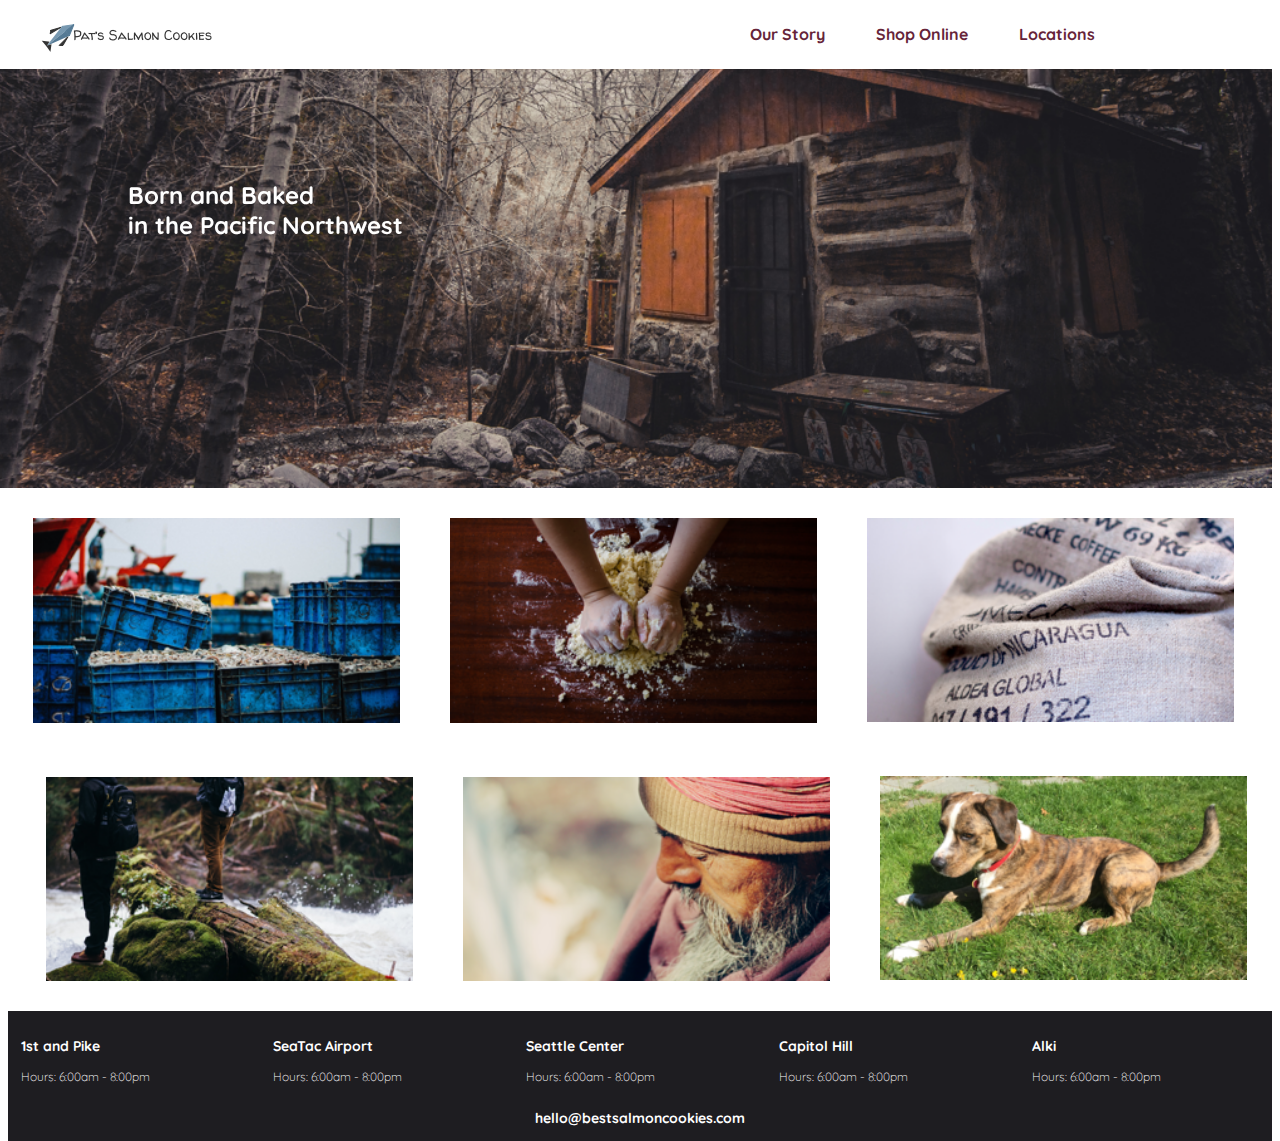
==== index.html @ 2729ce4f "create salmon cookies public homepage" ====
<!DOCTYPE html>
<html>
  <head>
    <meta charset="utf-8">
    <title>Pat's Salmon Cookies</title>
    <link  rel="stylesheet" type="text/css" href="style.css" />
  <link href="Images/salmonfavicon.png" rel="icon" type="image/png" />
  </head>
  <body>
    <header>
      <ul class="nav-bar">
        <li class="nav-bar-logo"><img src="Images/PatsLogo.png" </li>
        <li class="nav-list-item"><a class="nav-item-link" href="#our-story">Our Story</a></li>
        <li class="nav-list-item"><a class="nav-item-link" href="#">Shop Online</a></li>
        <li class="nav-list-item"><a class="nav-item-link" href="#locations">Locations</a></li>
      </ul>
    </header>
    <section class="banner">
      <h2 class="banner-text">Born and Baked <br>in the Pacific Northwest</h2>
      <img class="banner-image" src="Images/bannerImage.png" />
    </section>
    <section>
      <div class="row1">
        <img class="content-images1" src="Images/fisheries.png" />
      </div>
      <div class="row1">
        <img class="content-images1" src="Images/baking.png" />
      </div>
        <div class="row1">
        <img class="content-images1" src="Images/coffee.png" />
      </div>
      <div class="row2">
        <img class="content-images2" src="Images/salmonDog.png" />
      </div>
      <div class="row2">
        <img class="content-images2" src="Images/pat.png" />
      </div>
      <div class="row2">
        <img class="content-images2" src="Images/seattleWoods.png" />
      </div>
    </section>
    <footer>
      <div class="location">
        <h3>1st and Pike</h3>
        <p>Hours: 6:00am - 8:00pm</p>
      </div>
      <div class="location">
        <h3>SeaTac Airport</h3>
        <p>Hours: 6:00am - 8:00pm</p>
      </div>
      <div class="location">
        <h3>Seattle Center</h3>
        <p>Hours: 6:00am - 8:00pm</p>
      </div>
      <div class="location">
        <h3>Capitol Hill</h3>
        <p>Hours: 6:00am - 8:00pm</p>
      </div>
      <div class="location">
        <h3>Alki</h3>
        <p>Hours: 6:00am - 8:00pm</p>
      </div>
      <div class="contact">
        <h3>hello@bestsalmoncookies.com</h3>
      </div>

    </footer>

  </body>
</html>
---- style.css ----
@import url('https://fonts.googleapis.com/css?family=Quicksand|Walter+Turncoat');

header {
  float: left;
  width: 100%;
  background-color: #FFFFFF;
  position: fixed;
  margin-left: -10px;
  margin-top:  -10px;
}

.nav-bar {
  list-style-type: none;
  float: left;
  width: 100%;
  position: sticky;
  padding: 0px 10px 0px 5px;
  margin: 0;
  color: #FFFFFF;
}

.nav-bar-logo {
  float: left;
  margin-right: 40%;
  margin-left: 3%;
  padding-top: 2%;
  padding-bottom: 1%;
}

.nav-list-item {
  float: left;
  font-family: 'Quicksand', sans-serif;
  font-weight: bold;
  font-size: 16px;
  margin: 0;
  padding: 2%;

}

.nav-item-link {
  text-decoration: none;
  color: #662439;
}

.nav-item-link:hover  {
  color: #557A95;
}

.banner {
  margin-right: -10px;
  margin-left: -10px;

}
.banner-image {
 width: 100%;
 margin-right: -10px;
 margin-left: -10px;
}

.banner-text {
  position: absolute;
  top: 20%;
  left: 10%;
  float: left;
  font-family: 'Quicksand', sans-serif;
  font-size: 24px;
  color: #FFFFFF;
  margin: 0;
}

.row1 {
  float: left;
  width: 29%;
  margin: 2%;
}

.row2 {
  float: right;
  width: 29%;
  margin: 2%;
}
.content-images1, .content-images2  {
  width: 100%;
}
footer {
  float: left;
  width: 100%;
  height: 100%;
  background-color: #1E1D21;
}
.location {
  float: left;
  padding: 1%;
  width: 18%
}
h3 {
  font-family: 'Quicksand', sans-serif;
  font-size: 14px;
  color: #FFFFFF;
}
p{
  font-family: 'Quicksand', sans-serif;
  font-weight: lighter;
  font-size: 12px;
  color: #FFFFFF;
}

.contact {
  margin-left: auto;
  margin-right: auto;
  text-align: center;
  font-weight: lighter;
}
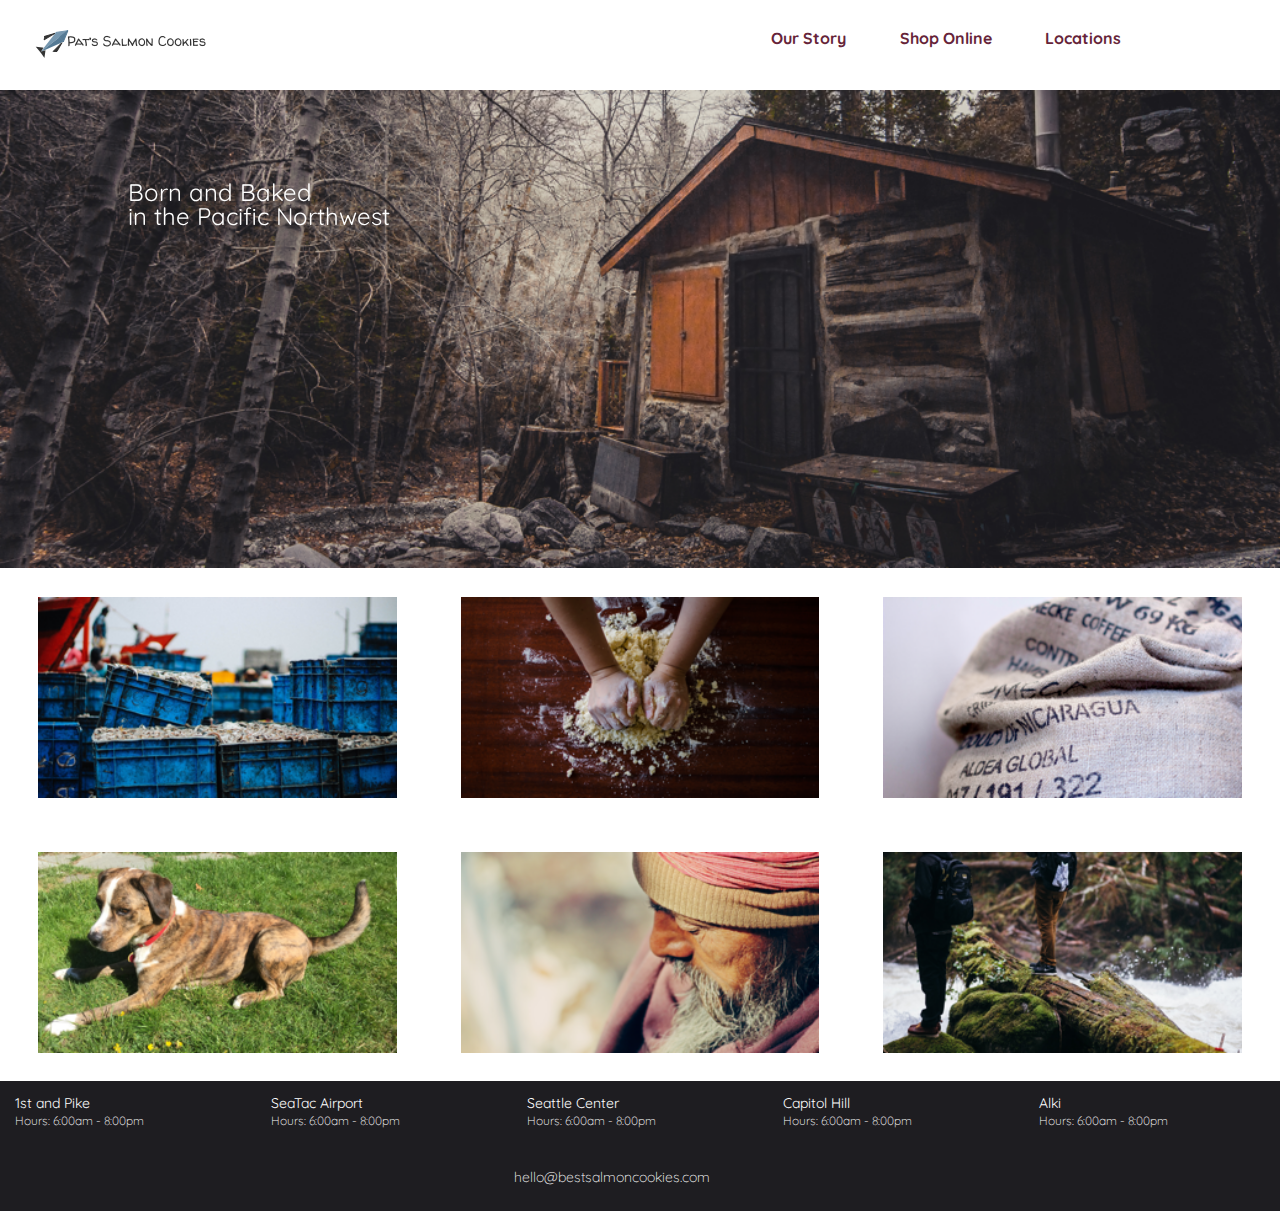
==== commit 6a051f37: "Merge pull request #3 from jessicakwalters/friday-night-literals" ====
--- a/index.html
+++ b/index.html
@@ -39,7 +39,7 @@
         <img class="content-images2" src="Images/seattleWoods.png" />
       </div>
     </section>
-    <footer>
+    <footer id="locations">
       <div class="location">
         <h3>1st and Pike</h3>
         <p>Hours: 6:00am - 8:00pm</p>
--- a/style.css
+++ b/style.css
@@ -1,8 +1,56 @@
 @import url('https://fonts.googleapis.com/css?family=Quicksand|Walter+Turncoat');
+/* http://meyerweb.com/eric/tools/css/reset/
+   v2.0 | 20110126
+   License: none (public domain)
+*/
+
+html, body, div, span, applet, object, iframe,
+h1, h2, h3, h4, h5, h6, p, blockquote, pre,
+a, abbr, acronym, address, big, cite, code,
+del, dfn, em, img, ins, kbd, q, s, samp,
+small, strike, strong, sub, sup, tt, var,
+b, u, i, center,
+dl, dt, dd, ol, ul, li,
+fieldset, form, label, legend,
+table, caption, tbody, tfoot, thead, tr, th, td,
+article, aside, canvas, details, embed,
+figure, figcaption, footer, header, hgroup,
+menu, nav, output, ruby, section, summary,
+time, mark, audio, video {
+	margin: 0;
+	padding: 0;
+	border: 0;
+	font-size: 100%;
+	font: inherit;
+	vertical-align: baseline;
+}
+/* HTML5 display-role reset for older browsers */
+article, aside, details, figcaption, figure,
+footer, header, hgroup, menu, nav, section {
+	display: block;
+}
+body {
+	line-height: 1;
+}
+ol, ul {
+	list-style: none;
+}
+blockquote, q {
+	quotes: none;
+}
+blockquote:before, blockquote:after,
+q:before, q:after {
+	content: '';
+	content: none;
+}
+table {
+	border-collapse: collapse;
+	border-spacing: 0;
+}
 
 header {
   float: left;
-  width: 100%;
+  width: 105%;
   background-color: #FFFFFF;
   position: fixed;
   margin-left: -10px;
@@ -11,11 +59,10 @@
 
 .nav-bar {
   list-style-type: none;
-  float: left;
+  float: none;
   width: 100%;
-  position: sticky;
-  padding: 0px 10px 0px 5px;
-  margin: 0;
+  padding: 0px 0px 0px 5px;
+  margin-right: 20px;
   color: #FFFFFF;
 }
 
@@ -23,8 +70,8 @@
   float: left;
   margin-right: 40%;
   margin-left: 3%;
-  padding-top: 2%;
-  padding-bottom: 1%;
+  padding-top: 3%;
+  padding-bottom: 2%;
 }
 
 .nav-list-item {
@@ -32,8 +79,8 @@
   font-family: 'Quicksand', sans-serif;
   font-weight: bold;
   font-size: 16px;
-  margin: 0;
   padding: 2%;
+  padding-top: 3%;
 
 }
 
@@ -47,14 +94,15 @@
 }
 
 .banner {
-  margin-right: -10px;
-  margin-left: -10px;
+  margin-right: 0;
+  margin-left: 0;
+  padding-top: 7%;
+}
 
-}
 .banner-image {
  width: 100%;
- margin-right: -10px;
- margin-left: -10px;
+ margin-right: 0;
+ margin-left: 0;
 }
 
 .banner-text {
@@ -68,17 +116,13 @@
   margin: 0;
 }
 
-.row1 {
+.row1, .row2 {
   float: left;
-  width: 29%;
-  margin: 2%;
+  width: 28%;
+  margin: 2% 2% 2% 3%;
 }
 
-.row2 {
-  float: right;
-  width: 29%;
-  margin: 2%;
-}
+
 .content-images1, .content-images2  {
   width: 100%;
 }
@@ -97,17 +141,23 @@
   font-family: 'Quicksand', sans-serif;
   font-size: 14px;
   color: #FFFFFF;
+  padding: 1%;
 }
 p{
   font-family: 'Quicksand', sans-serif;
   font-weight: lighter;
   font-size: 12px;
   color: #FFFFFF;
+  padding: 1%;
 }
 
 .contact {
-  margin-left: auto;
-  margin-right: auto;
+  float: left;
+  margin-left: 40%;
+  margin-right: 40%;
+  margin-top: 2%;
+  margin-bottom: 2%;
   text-align: center;
   font-weight: lighter;
+
 }
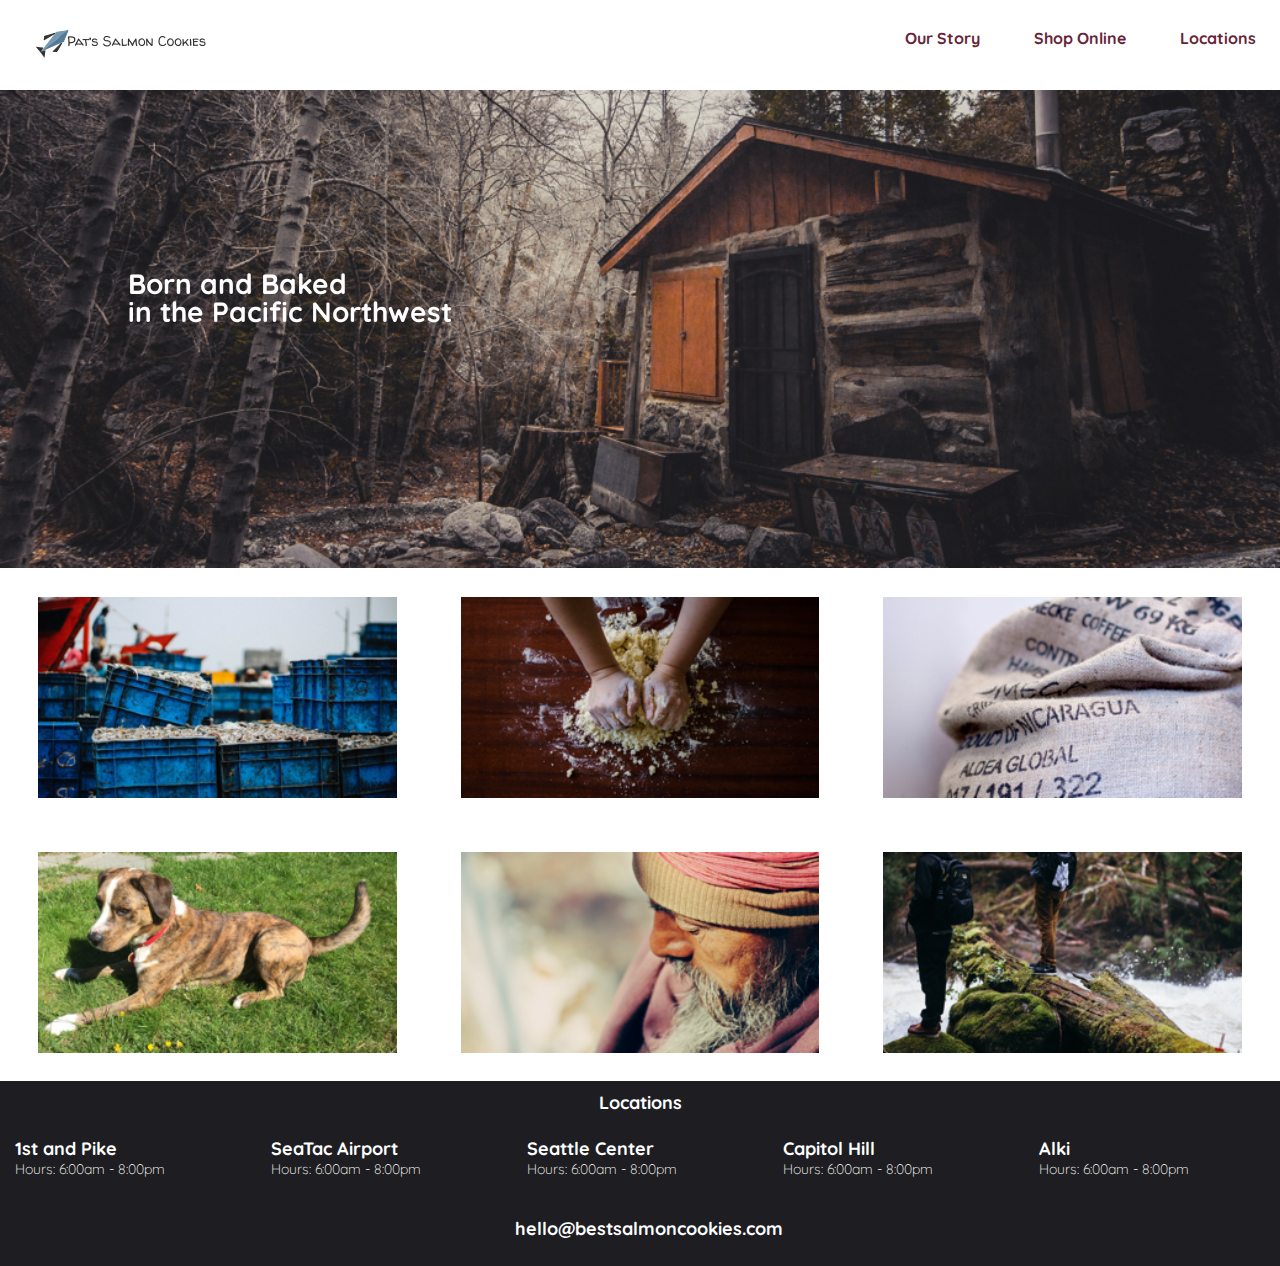
==== commit de2e4ec2: "update fonts" ====
--- a/index.html
+++ b/index.html
@@ -34,12 +34,14 @@
       </div>
       <div class="row2">
         <img class="content-images2" src="Images/pat.png" />
+
       </div>
       <div class="row2">
         <img class="content-images2" src="Images/seattleWoods.png" />
       </div>
     </section>
-    <footer id="locations">
+    <footer>
+      <h2 id="locations">Locations</h2>
       <div class="location">
         <h3>1st and Pike</h3>
         <p>Hours: 6:00am - 8:00pm</p>
--- a/style.css
+++ b/style.css
@@ -1,4 +1,4 @@
-@import url('https://fonts.googleapis.com/css?family=Quicksand|Walter+Turncoat');
+@import url('https://fonts.googleapis.com/css?family=Quattrocento|Quicksand|Walter+Turncoat');
 /* http://meyerweb.com/eric/tools/css/reset/
    v2.0 | 20110126
    License: none (public domain)
@@ -59,6 +59,8 @@
 
 .nav-bar {
   list-style-type: none;
+  font-family: 'Quicksand', sans-serif;
+  font-weight: bold;
   float: none;
   width: 100%;
   padding: 0px 0px 0px 5px;
@@ -68,7 +70,7 @@
 
 .nav-bar-logo {
   float: left;
-  margin-right: 40%;
+  margin-right: 50%;
   margin-left: 3%;
   padding-top: 3%;
   padding-bottom: 2%;
@@ -107,11 +109,12 @@
 
 .banner-text {
   position: absolute;
-  top: 20%;
+  top: 30%;
   left: 10%;
   float: left;
   font-family: 'Quicksand', sans-serif;
-  font-size: 24px;
+  font-weight: bold;
+  font-size: 28px;
   color: #FFFFFF;
   margin: 0;
 }
@@ -137,16 +140,26 @@
   padding: 1%;
   width: 18%
 }
+
+#locations {
+  font-family: 'Quicksand', sans-serif;
+  font-weight: bold;
+  font-size: 18px;
+  text-align: center;
+  color: #FFFFFF;
+  padding: 1%;
+}
 h3 {
   font-family: 'Quicksand', sans-serif;
-  font-size: 14px;
+  font-weight: bold;
+  font-size: 18px;
   color: #FFFFFF;
   padding: 1%;
 }
 p{
   font-family: 'Quicksand', sans-serif;
   font-weight: lighter;
-  font-size: 12px;
+  font-size: 14px;
   color: #FFFFFF;
   padding: 1%;
 }
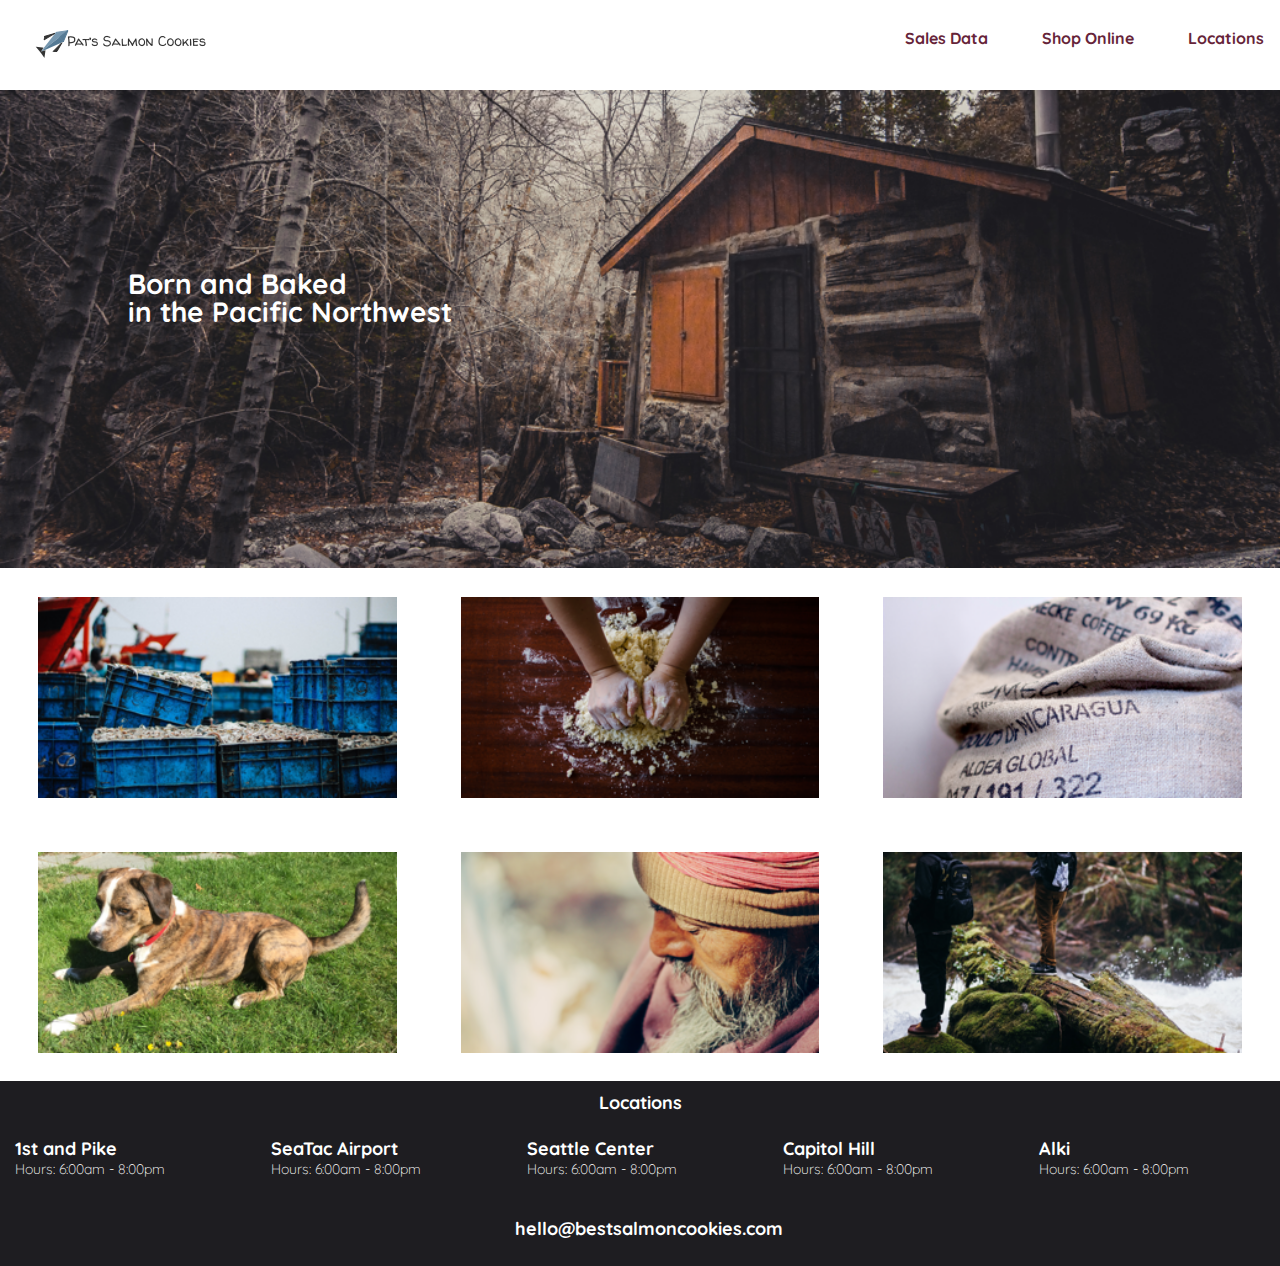
==== commit d129af2b: "update styling and link html pages" ====
--- a/index.html
+++ b/index.html
@@ -10,7 +10,7 @@
     <header>
       <ul class="nav-bar">
         <li class="nav-bar-logo"><img src="Images/PatsLogo.png" </li>
-        <li class="nav-list-item"><a class="nav-item-link" href="#our-story">Our Story</a></li>
+        <li class="nav-list-item"><a class="nav-item-link" href="sales.html">Sales Data</a></li>
         <li class="nav-list-item"><a class="nav-item-link" href="#">Shop Online</a></li>
         <li class="nav-list-item"><a class="nav-item-link" href="#locations">Locations</a></li>
       </ul>
--- a/style.css
+++ b/style.css
@@ -55,6 +55,7 @@
   position: fixed;
   margin-left: -10px;
   margin-top:  -10px;
+	z-index: 3;
 }
 
 .nav-bar {
@@ -74,6 +75,7 @@
   margin-left: 3%;
   padding-top: 3%;
   padding-bottom: 2%;
+	z-index: 5;
 }
 
 .nav-list-item {
@@ -117,6 +119,7 @@
   font-size: 28px;
   color: #FFFFFF;
   margin: 0;
+	z-index: 2;
 }
 
 .row1, .row2 {
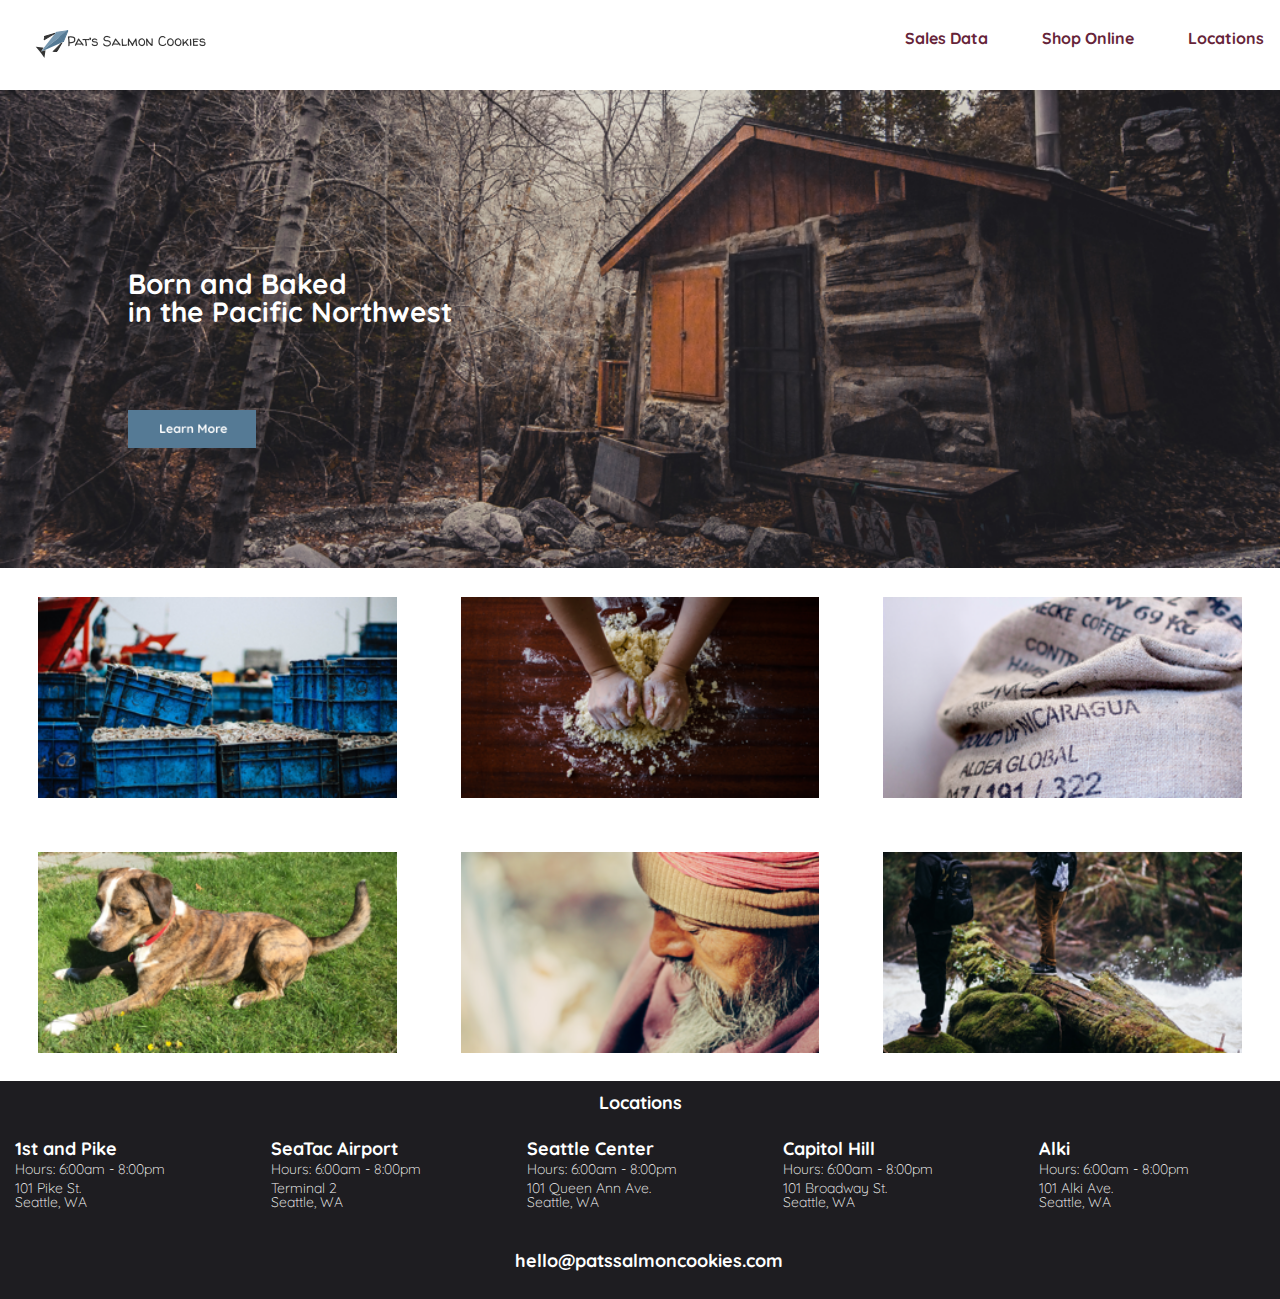
==== commit dc3db267: "add hover functionality and tidy js" ====
--- a/index.html
+++ b/index.html
@@ -17,27 +17,33 @@
     </header>
     <section class="banner">
       <h2 class="banner-text">Born and Baked <br>in the Pacific Northwest</h2>
+      <a href="#"><img class="banner-button" src="Images/learnMore.png" alt="button"></a>
       <img class="banner-image" src="Images/bannerImage.png" />
     </section>
     <section>
-      <div class="row1">
+      <div class="row1 middle">
         <img class="content-images1" src="Images/fisheries.png" />
+        <a href="#" class="button-link">Partners</a>
       </div>
-      <div class="row1">
+      <div class="row1 middle">
         <img class="content-images1" src="Images/baking.png" />
+        <a href="#" class="button-link">Secret Recipe</a>
       </div>
-        <div class="row1">
+        <div class="row1 middle">
         <img class="content-images1" src="Images/coffee.png" />
+        <a href="#" class="button-link">Coffee Beans</a>
       </div>
-      <div class="row2">
+      <div class="row2 middle">
         <img class="content-images2" src="Images/salmonDog.png" />
+        <a href="#" class="button-link">Salmon Dog</a>
       </div>
-      <div class="row2">
+      <div class="row2 middle">
         <img class="content-images2" src="Images/pat.png" />
-
+        <a href="#" class="button-link">Meet Pat</a>
       </div>
-      <div class="row2">
+      <div class="row2 middle">
         <img class="content-images2" src="Images/seattleWoods.png" />
+        <a href="#" class="button-link">Workshop</a>
       </div>
     </section>
     <footer>
@@ -45,25 +51,30 @@
       <div class="location">
         <h3>1st and Pike</h3>
         <p>Hours: 6:00am - 8:00pm</p>
+        <p>101 Pike St. <br> Seattle, WA</p>
       </div>
       <div class="location">
         <h3>SeaTac Airport</h3>
         <p>Hours: 6:00am - 8:00pm</p>
+        <p>Terminal 2 <br> Seattle, WA</p>
       </div>
       <div class="location">
         <h3>Seattle Center</h3>
         <p>Hours: 6:00am - 8:00pm</p>
+        <p>101 Queen Ann Ave. <br> Seattle, WA</p>
       </div>
       <div class="location">
         <h3>Capitol Hill</h3>
         <p>Hours: 6:00am - 8:00pm</p>
+        <p>101 Broadway St. <br> Seattle, WA</p>
       </div>
       <div class="location">
         <h3>Alki</h3>
         <p>Hours: 6:00am - 8:00pm</p>
+        <p>101 Alki Ave. <br> Seattle, WA</p>
       </div>
       <div class="contact">
-        <h3>hello@bestsalmoncookies.com</h3>
+        <h3>hello@patssalmoncookies.com</h3>
       </div>
 
     </footer>
--- a/style.css
+++ b/style.css
@@ -103,6 +103,14 @@
   padding-top: 7%;
 }
 
+.banner-button {
+	width: 10%;
+	float: left;
+	position: absolute;
+  margin-top: 25%;
+  left: 10%;
+
+}
 .banner-image {
  width: 100%;
  margin-right: 0;
@@ -131,7 +139,43 @@
 
 .content-images1, .content-images2  {
   width: 100%;
-}
+
+}
+
+.row1:hover .content-images1{
+	opacity: .3;
+}
+
+.row2:hover .content-images2 {
+	opacity: .3;
+}
+
+.middle {
+	position: relative;
+}
+.button-link{
+	font-family: 'Quicksand', sans-serif;
+	background-color: #1E1D21;
+	color: #FFFFFF;
+	font-size: 12px;
+	font-weight: bold;
+	margin-left: auto;
+	margin-right: auto;
+	padding: 5% 12%;
+	position: absolute;
+	top: 45%;
+	left: 30%;
+	text-decoration: none;
+	opacity: 0;
+}
+.row1:hover .button-link{
+	opacity: 1;
+}
+
+.row2:hover .button-link {
+	opacity: 1;
+}
+
 footer {
   float: left;
   width: 100%;
